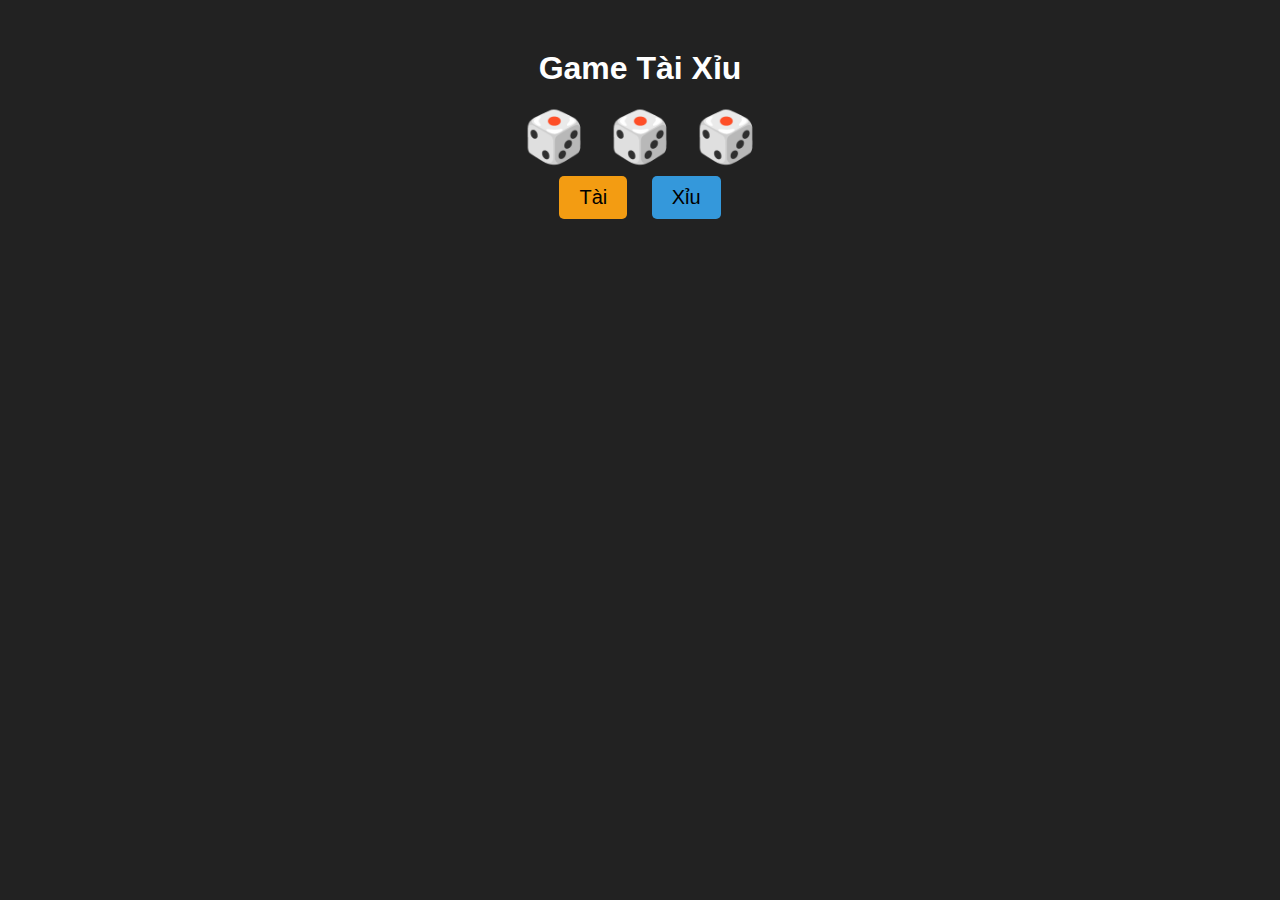
==== Taixiu.html @ 68830f6b "update game tai xiu" ====
<!DOCTYPE html>
<html lang="vi">
<head>
    <meta charset="UTF-8">
    <meta name="viewport" content="width=device-width, initial-scale=1.0">
    <title>Game Tài Xỉu</title>
    <style>
        body {
            font-family: Arial, sans-serif;
            text-align: center;
            background-color: #222;
            color: white;
        }
        .container {
            margin-top: 50px;
        }
        .dice {
            font-size: 50px;
            margin: 10px;
        }
        .btn {
            padding: 10px 20px;
            font-size: 20px;
            cursor: pointer;
            border: none;
            border-radius: 5px;
            margin: 10px;
        }
        .tai {
            background-color: #f39c12;
        }
        .xiu {
            background-color: #3498db;
        }
        .result {
            margin-top: 20px;
            font-size: 24px;
        }
    </style>
</head>
<body>
    <div class="container">
        <h1>Game Tài Xỉu</h1>
        <div>
            <span class="dice" id="dice1">🎲</span>
            <span class="dice" id="dice2">🎲</span>
            <span class="dice" id="dice3">🎲</span>
        </div>
        <button class="btn tai" onclick="playGame('tai')">Tài</button>
        <button class="btn xiu" onclick="playGame('xiu')">Xỉu</button>
        <div class="result" id="result"></div>
    </div>
    
    <script>
        function rollDice() {
            return Math.floor(Math.random() * 6) + 1;
        }

        function playGame(choice) {
            let dice1 = rollDice();
            let dice2 = rollDice();
            let dice3 = rollDice();
            let total = dice1 + dice2 + dice3;
            
            document.getElementById('dice1').textContent = getDiceEmoji(dice1);
            document.getElementById('dice2').textContent = getDiceEmoji(dice2);
            document.getElementById('dice3').textContent = getDiceEmoji(dice3);
            
            let resultText = `Tổng: ${total} - `;
            let outcome = (total >= 11) ? 'tai' : 'xiu';
            resultText += (outcome === choice) ? 'Bạn thắng! 🎉' : 'Bạn thua! 😢';
            
            document.getElementById('result').textContent = resultText;
        }

        function getDiceEmoji(number) {
            const diceEmojis = ['⚀', '⚁', '⚂', '⚃', '⚄', '⚅'];
            return diceEmojis[number - 1];
        }
    </script>
</body>
</html>
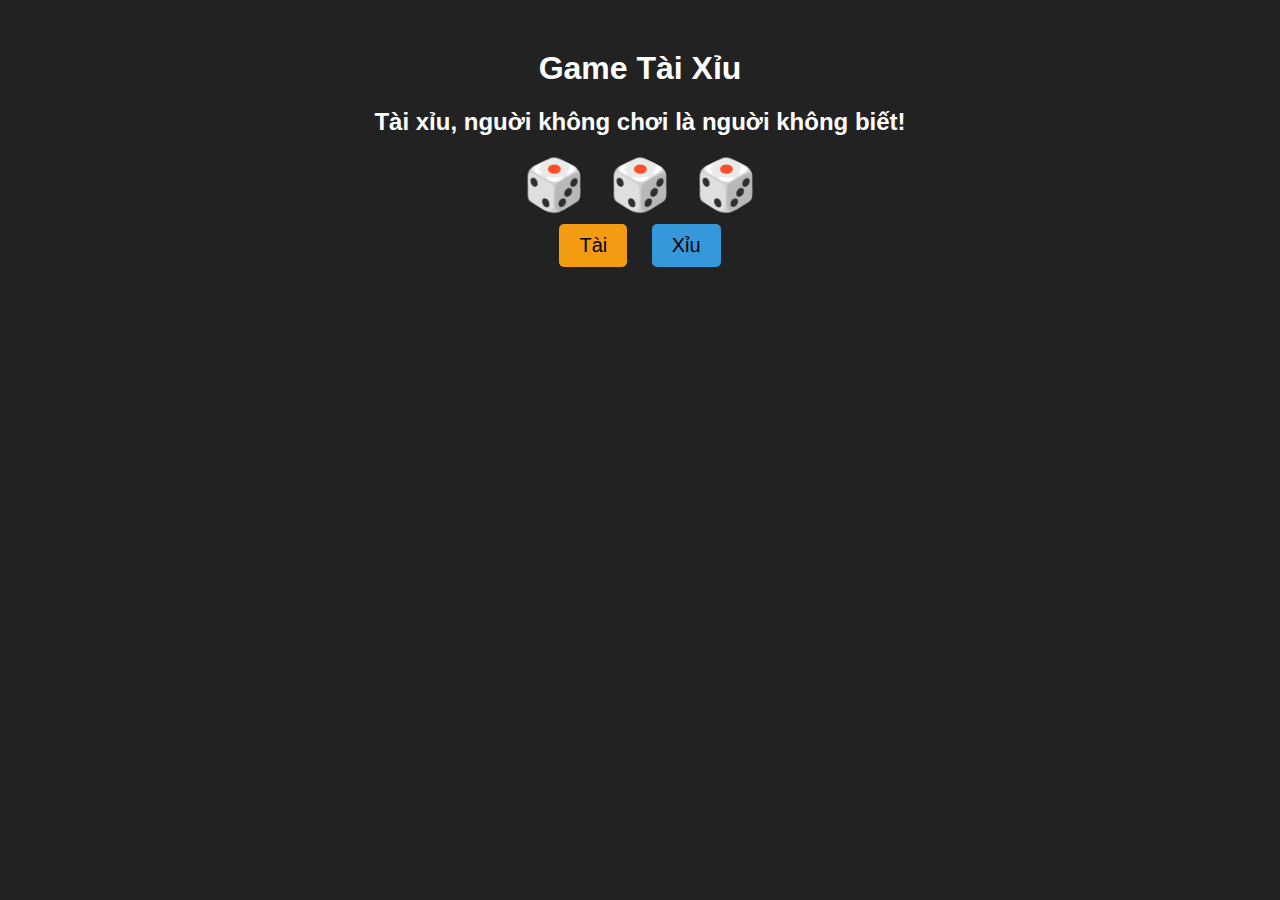
==== commit 5c98a30b: "update tai xiu" ====
--- a/Taixiu.html
+++ b/Taixiu.html
@@ -41,6 +41,9 @@
 <body>
     <div class="container">
         <h1>Game Tài Xỉu</h1>
+        <h2>
+            Tài xỉu, nguời không chơi là nguời không biết!
+        </h2>
         <div>
             <span class="dice" id="dice1">🎲</span>
             <span class="dice" id="dice2">🎲</span>
